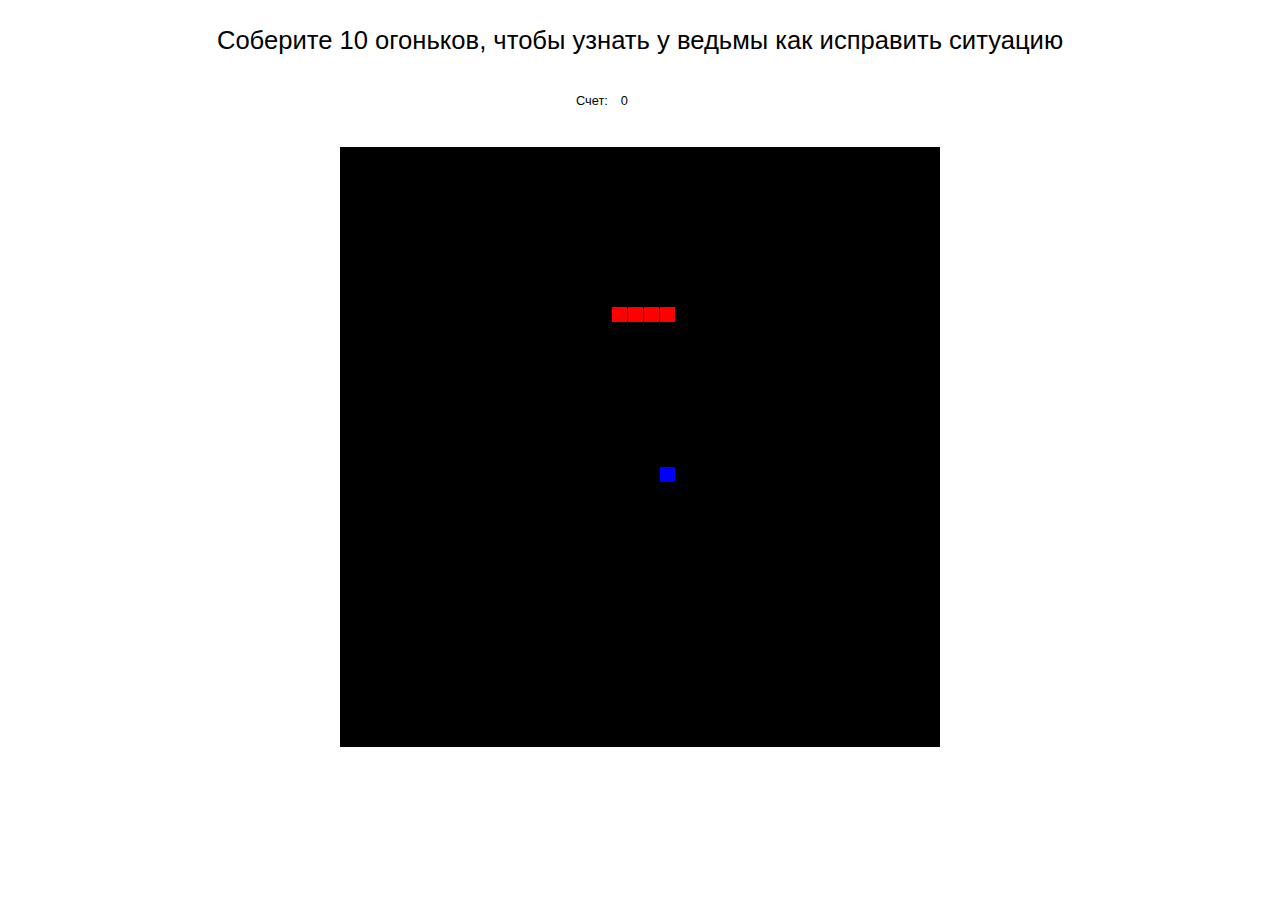
==== 2_game.html @ 730346f9 "add second game" ====
<!DOCTYPE html>
<html lang="ru">
  <head>
    <meta charset="UTF-8" />
    <meta http-equiv="X-UA-Compatible" content="IE=edge" />
    <meta name="viewport" content="width=device-width, initial-scale=1.0" />
    <link
      href="https://cdn.jsdelivr.net/npm/bootstrap@5.1.2/dist/css/bootstrap.min.css"
      rel="stylesheet"
      integrity="sha384-uWxY/CJNBR+1zjPWmfnSnVxwRheevXITnMqoEIeG1LJrdI0GlVs/9cVSyPYXdcSF"
      crossorigin="anonymous"
    />
    <link rel="stylesheet" href="./assets/styles/2_game.css" />
    <script src="./assets/scripts/2_game.js" defer></script>
    <title>Игра №2</title>
  </head>
  <body>
    <h1 class="snake__heading">
      Соберите 10 огоньков, чтобы узнать у ведьмы как исправить ситуацию
    </h1>
    <div class="snake__count">
      <p>Счет:</p>
      <p class="snake__count_num">0</p>
    </div>
    <article class="snake">
      <canvas class="snake__game" width="600" height="600"></canvas>
    </article>
    <article class="snake__modal">
      <section>
        <h5 class="card-title mb-3">Поздравляю! Вы прошли игру!</h5>
        <button class="game-btn">Вернуться на карту</button>
      </section>
    </article>
  </body>
</html>
---- assets/styles/2_game.css ----
.snake {
  margin: 2vw 2vw 0 2vw;
  display: -webkit-box;
  display: -ms-flexbox;
  display: flex;
  -webkit-box-align: center;
      -ms-flex-align: center;
          align-items: center;
  -webkit-box-pack: center;
      -ms-flex-pack: center;
          justify-content: center;
}

.snake__heading {
  text-align: center;
  margin: 2vw 0;
  font-weight: normal;
  font-family: "Segoe UI", Tahoma, Geneva, Verdana, sans-serif;
  font-size: 2vw;
}

.snake__count {
  text-align: center;
  font-size: 1vw;
  font-family: "Segoe UI", Tahoma, Geneva, Verdana, sans-serif;
  display: -webkit-box;
  display: -ms-flexbox;
  display: flex;
  width: 10vw;
  margin: 0 auto;
}

.snake__count_num {
  margin-left: 1vw;
}

.snake__game {
  background-color: black;
  border: 1px solid white;
}

.snake__modal {
  display: none;
  margin: 0 auto;
  margin-top: 10vw;
  text-align: center;
}

.snake__modal .game-btn {
  text-decoration: none;
  color: black;
  padding: 0.7vw 2vw;
  border-radius: 4px;
  border: 1px solid rgba(128, 128, 128, 0.192);
}

.snake__modal .game-btn:hover {
  background-color: rgba(24, 93, 3, 0.192);
  -webkit-box-shadow: 1px 1px 1px rgba(0, 0, 0, 0.3);
          box-shadow: 1px 1px 1px rgba(0, 0, 0, 0.3);
}
/*# sourceMappingURL=2_game.css.map */
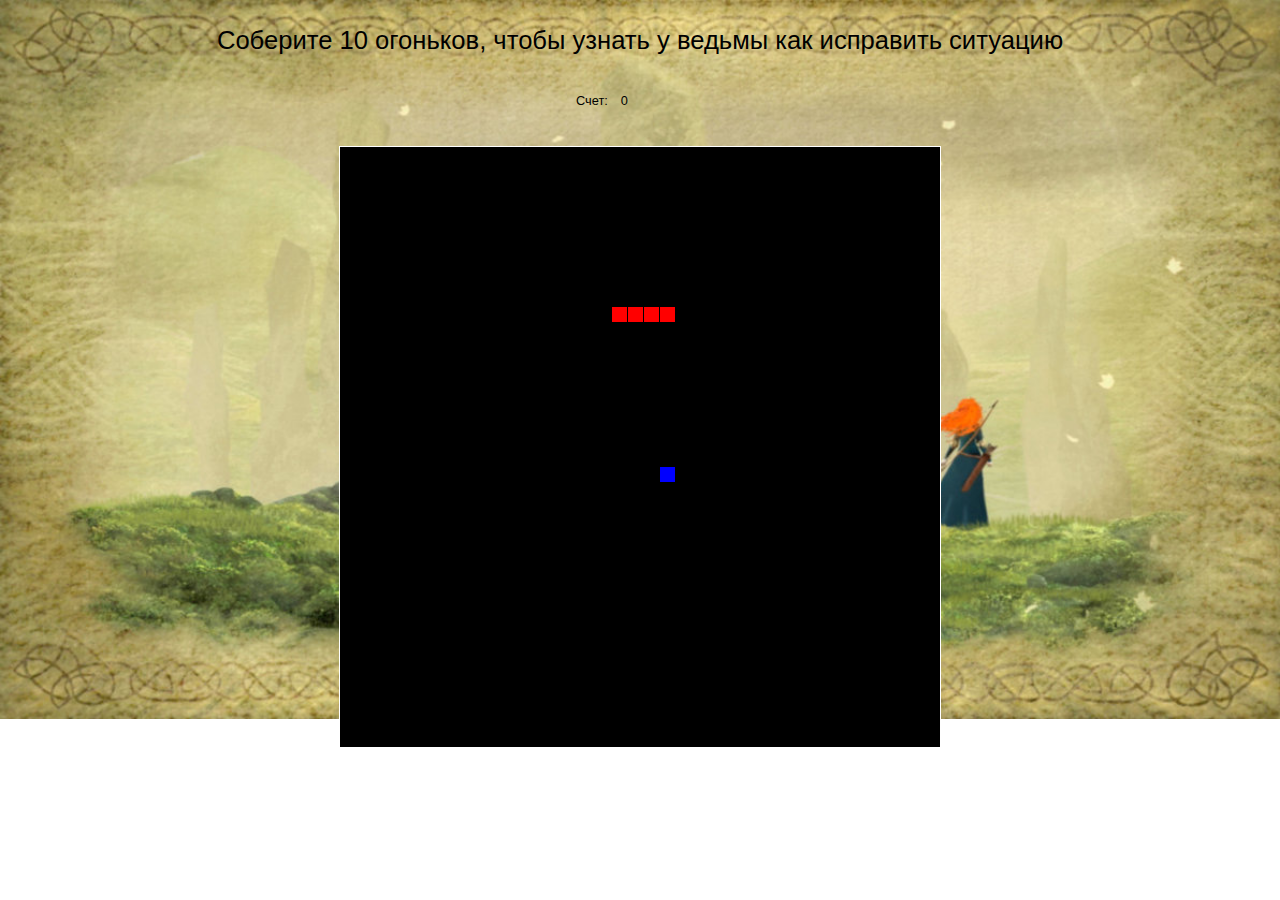
==== commit 71206e55: "add bg styles" ====
--- a/2_game.html
+++ b/2_game.html
@@ -10,6 +10,8 @@
       integrity="sha384-uWxY/CJNBR+1zjPWmfnSnVxwRheevXITnMqoEIeG1LJrdI0GlVs/9cVSyPYXdcSF"
       crossorigin="anonymous"
     />
+    <link rel="stylesheet" href="./assets/styles/index.css" />
+
     <link rel="stylesheet" href="./assets/styles/2_game.css" />
     <script src="./assets/scripts/2_game.js" defer></script>
     <title>Игра №2</title>
--- a/assets/styles/index.css
+++ b/assets/styles/index.css
@@ -0,0 +1,6 @@
+body {
+  background-size: 100%;
+  background-image: url(../images/background.jpg);
+  background-repeat: no-repeat;
+}
+/*# sourceMappingURL=index.css.map */